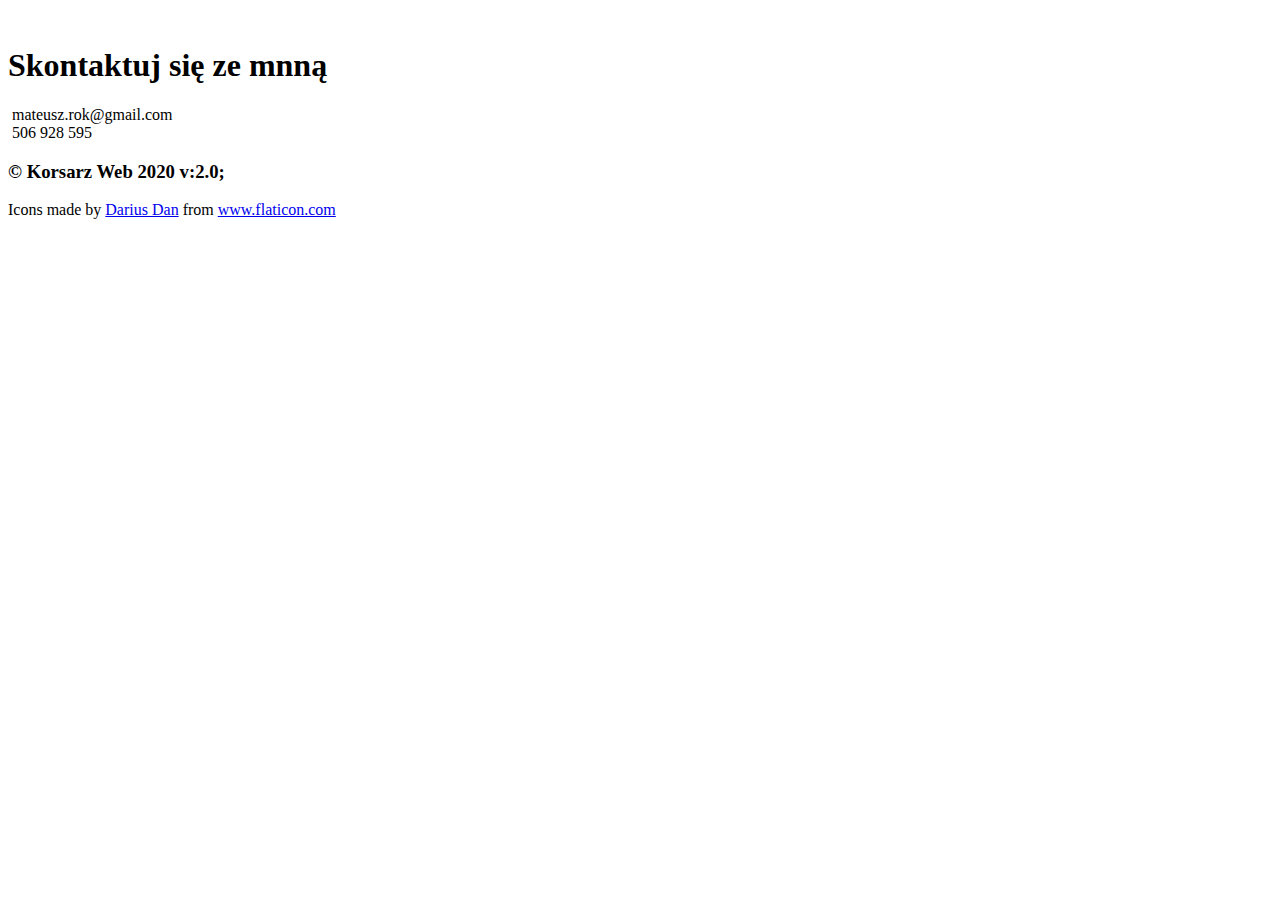
==== contact.html @ 0a3a2991 "add files" ====
<!DOCTYPE html>
<html lang="pl">
<head>
    <meta charset="UTF-8">
    <meta name="viewport" content="width=device-width, initial-scale=1.0">
    <link href="https://fonts.googleapis.com/css2?family=Roboto+Mono:ital,wght@0,200;0,400;0,500;0,600;0,700;1,400;1,700&display=swap" rel="stylesheet">
    <!--font-family: 'Roboto Mono', monospace;  -->
    <link rel="stylesheet" href="css/contact.css">
    
    <title>Document</title>
</head>
<body>
    <nav>       
        <div class="back">
            <a class="aLink" href="index.html">
                <img src="image/back.png" alt="">
            </a>
        </div>        
    </nav>
    <section class="contact">
        <h1>Skontaktuj się ze mnną</h1>
        <div class="wrap">            
            <div class="socials">
                <div class="mail">
                    <img src="image/contact1.png" alt="">
                    <span>mateusz.rok@gmail.com</span>
                </div>
                <div class="phon">
                    <img src="image/contact2.png" alt="">
                    <span>506 928 595</span>
                </div>
               
            </div>

        </div>
    </section>
    <footer>
        <h3>&copy Korsarz Web 2020 v:2.0;</h3>
        <div class="autor">
            Icons made by <a href="http://www.dariusdan.com/" title="Darius Dan">Darius Dan</a> from <a href="https://www.flaticon.com/" title="Flaticon"> www.flaticon.com</a>
        </div>
    </footer>
    
</body>
</html>
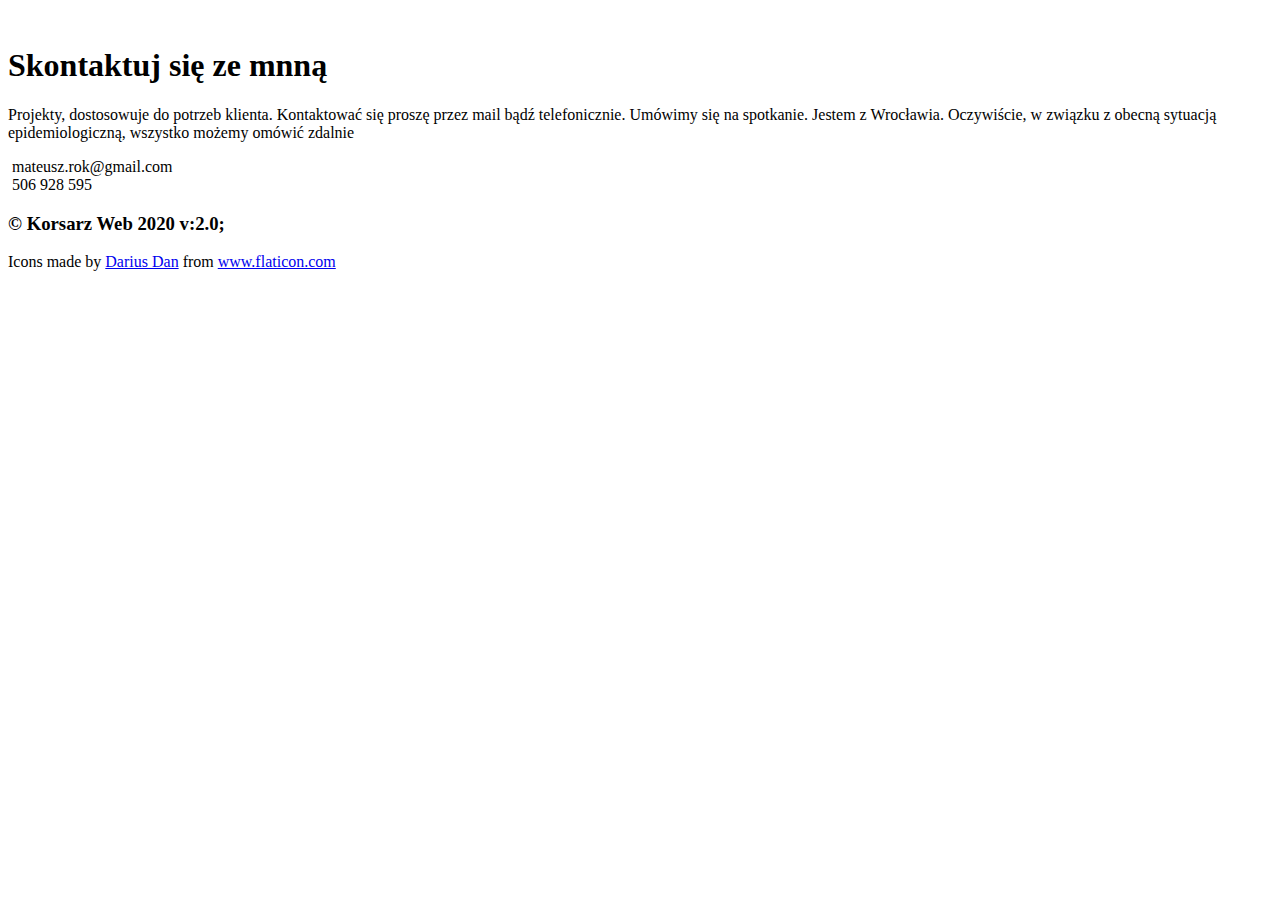
==== commit b181082a: "change text in about me and add text in contact" ====
--- a/contact.html
+++ b/contact.html
@@ -19,7 +19,10 @@
     </nav>
     <section class="contact">
         <h1>Skontaktuj się ze mnną</h1>
-        <div class="wrap">            
+        <div class="wrap">   
+            <div class="text">
+                <p>Projekty, dostosowuje do potrzeb klienta. Kontaktować się proszę przez mail bądź telefonicznie. Umówimy się na spotkanie.  Jestem z Wrocławia. Oczywiście, w związku z obecną sytuacją epidemiologiczną, wszystko możemy omówić zdalnie</p>
+            </div>         
             <div class="socials">
                 <div class="mail">
                     <img src="image/contact1.png" alt="">
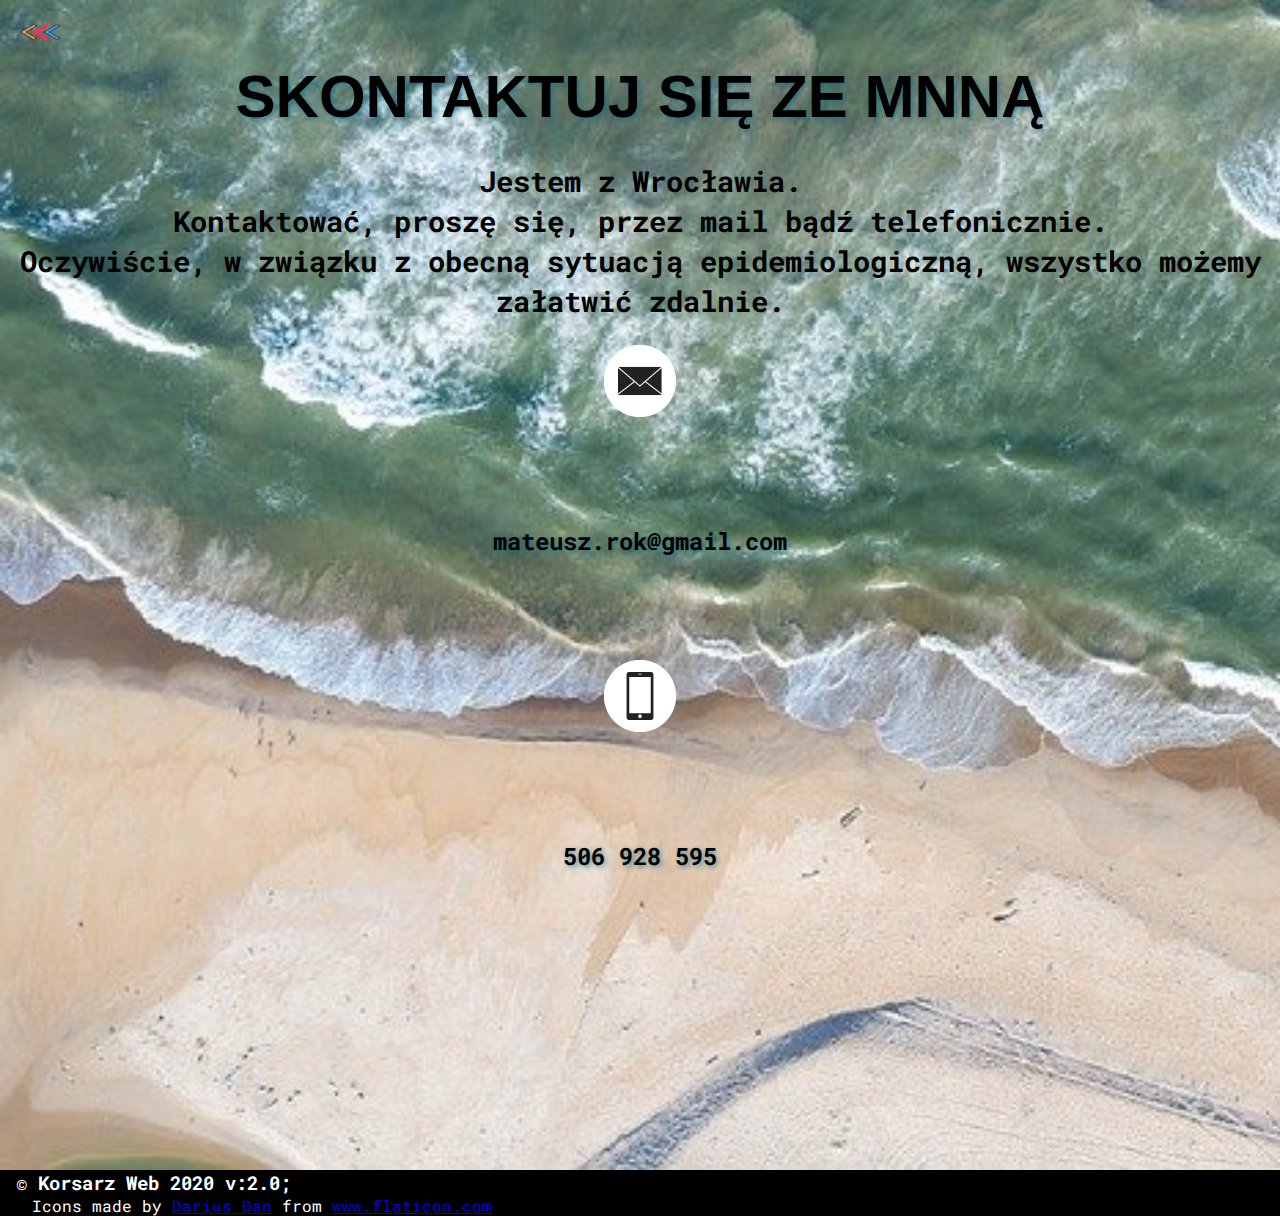
==== commit 22797986: "Changing  css style in contact." ====
--- a/contact.html
+++ b/contact.html
@@ -21,7 +21,9 @@
         <h1>Skontaktuj się ze mnną</h1>
         <div class="wrap">   
             <div class="text">
-                <p>Projekty, dostosowuje do potrzeb klienta. Kontaktować się proszę przez mail bądź telefonicznie. Umówimy się na spotkanie.  Jestem z Wrocławia. Oczywiście, w związku z obecną sytuacją epidemiologiczną, wszystko możemy omówić zdalnie</p>
+                <p>Jestem z Wrocławia.<br>
+                    Kontaktować, proszę się, przez mail bądź telefonicznie. <br>
+                    Oczywiście, w związku z obecną sytuacją epidemiologiczną, wszystko możemy załatwić zdalnie.</p>
             </div>         
             <div class="socials">
                 <div class="mail">
--- a/css/contact.css
+++ b/css/contact.css
@@ -0,0 +1,154 @@
+* {
+    padding: 0;
+    margin: 0;
+    box-sizing: border-box;
+}
+body{
+    height: 130vh;
+    font-family: 'Roboto Mono', monospace; 
+}
+
+
+body .back{
+    position: fixed;
+    width: 50px;
+    height: 30px;
+    top: 20px;
+    left: 20px;
+}
+.aLink{
+    display: block;
+    width: 100%;
+    height: 100%;
+}
+.back img{
+    width: 80%;
+    height: 80%;    
+}
+
+.contact {
+    height: 100%;
+    background-image: url(../image/beach-4206785_640.jpg);
+    background-repeat: no-repeat;
+    background-size: cover;   
+    padding: 2rem 1rem;   
+}
+
+.contact h1 {
+    font-family: 'Saira condenset', sans-serif;
+    font-size: 25px;
+    text-transform: uppercase;
+    
+    color:black;
+    text-align: center;
+    padding-left: 20px;
+    text-shadow: 2px 2px 5px rgba(13, 110, 139, 0.65);
+}
+
+.contact p {
+    display: inline-block;
+    font-weight: bold;
+    font-size: 1.8rem;
+    text-align: center;
+    line-height: 2.5rem;
+    margin-bottom: 1.5rem;
+
+}
+
+.contact .socials {    
+    height: 100%;
+    font-size: 1.4rem;
+    font-weight: bold;
+    color: black;
+    /* font-family: 'Roboto Mono', monospace;     */
+    text-shadow: 2px 2px 5px rgba(13, 110, 139, 0.65);    
+}
+
+.contact .mail{
+    display: grid;
+    grid-template-columns: 1fr 4fr 1fr;
+    grid-template-rows: 20vh 15vh ;
+    grid-template-areas:'. mail .'
+    '. adres .' ;
+    transition: 2s;
+}
+
+.contact .phon {
+    display: grid;
+    grid-template-columns: 1fr 4fr 1fr;
+    grid-template-rows: 20vh 15vh ;
+    grid-template-areas:'. phon .'
+    '. number .' ;
+    transition: 2s;
+}
+
+.contact .mail img{
+    grid-area: mail;
+    margin: 0 auto;  
+} 
+
+.contact .mail span{
+    grid-area: adres;
+    text-align: center;
+    font-size: 1.5rem;
+    line-height: 2rem;
+} 
+
+.contact .phon img{
+    grid-area: phon;
+    margin: 0 auto;    
+}
+
+.contact .phon span{
+    grid-area: number;
+    text-align: center;
+    font-size: 1.5rem;
+    line-height: 2rem;    
+}
+
+.contact .mail img:hover{
+    transform: rotate(90deg);
+}
+
+.contact .phon img:hover{
+    transform: rotate(90deg);
+}
+
+footer{
+    display: flexbox;
+    width: 100%;
+    background-color: #000000;
+    color: #fff;
+    padding-left: 1rem;
+}
+
+footer h3 {
+    margin-right: 1rem;
+}
+
+footer .autor{
+    display: inline-block;
+    padding-left: 1rem;
+}
+
+@media (min-width: 533px) {
+    /* .contact .social {
+        display: inline-block;
+        width: 50%;
+    } */
+}
+
+@media (min-width: 1024px) {
+    .contact h1 {
+        font-size: 60px;
+        padding: 30px 0;
+    }
+
+    
+    .contact .socials {
+        
+        width: 50%;
+        padding: 0 20px;
+        margin: 0 auto;
+    }    
+}
